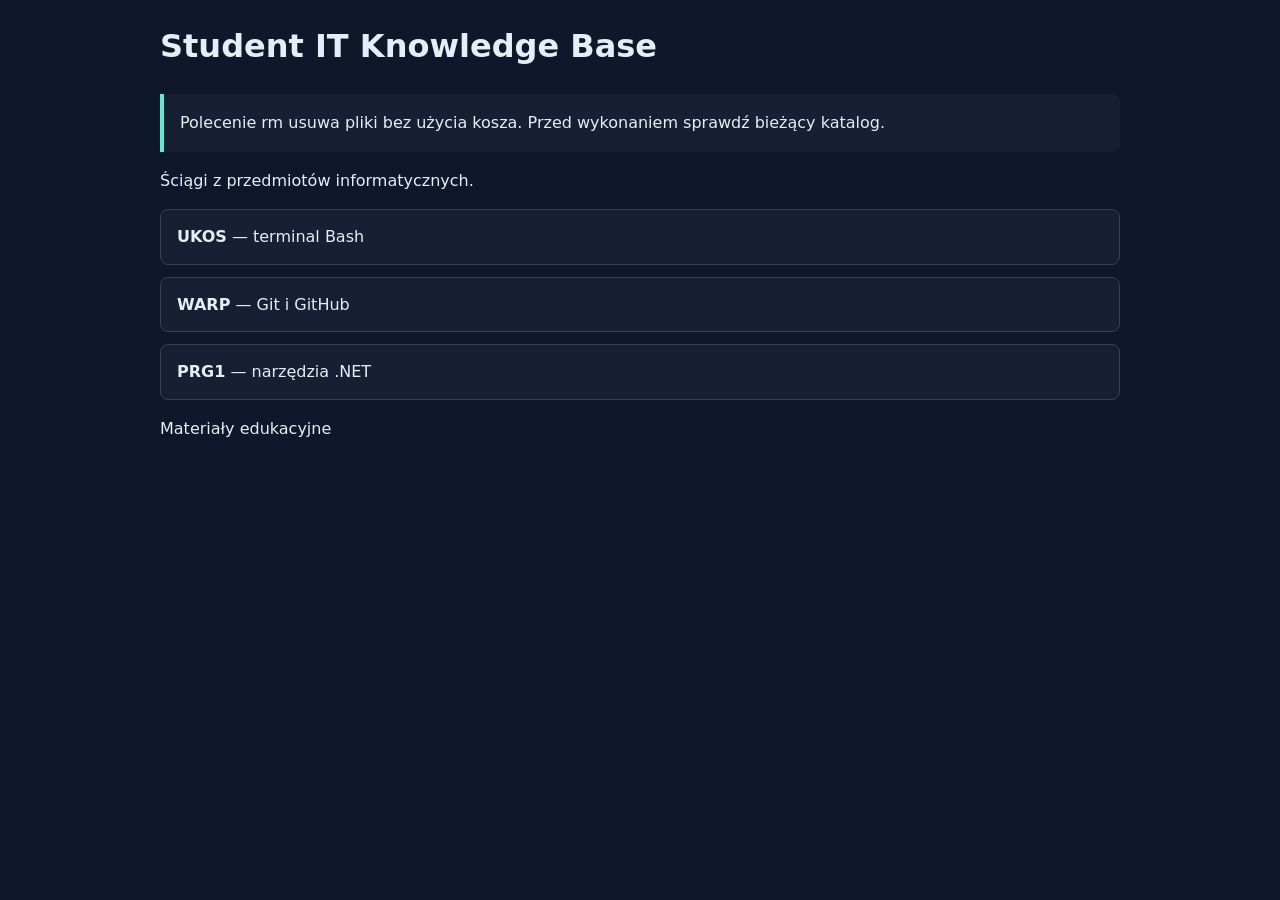
==== index.html @ 927aa808 "Opis wprowadzonych zmian" ====
<!doctype html>
<html lang="pl">
<head>
  <meta charset="utf-8">
  <meta name="viewport" content="width=device-width, initial-scale=1">
  <link rel="stylesheet" href="style.css">
  <title>Student IT Knowledge Base</title>
</head>
<body>
  <header>
    <h1>Student IT Knowledge Base</h1>
  </header>
  <main>
    <p class="info-note">
  Polecenie rm usuwa pliki bez użycia kosza.
  Przed wykonaniem sprawdź bieżący katalog.
</p>
    <p>Ściągi z przedmiotów informatycznych.</p>
    <ul class="topic-list">
  <li><strong>UKOS</strong> — terminal Bash</li>
  <li><strong>WARP</strong> — Git i GitHub</li>
  <li><strong>PRG1</strong> — narzędzia .NET</li>
</ul>
  </main>
  <footer>
    <p>Materiały edukacyjne</p>
  </footer>
</body>
</html>
---- style.css ----
:root {
  --page: #0f172a;
  --surface: #172033;
  --text: #e5edf7;
  --muted: #a8b3c7;
  --accent: #5eead4;
  --line: #334155;
}

* { box-sizing: border-box; }

body {
  margin: 0;
  color: var(--text);
  background: var(--page);
  font-family: system-ui, sans-serif;
  line-height: 1.6;
}

header, main, footer {
  width: min(100% - 32px, 960px);
  margin-inline: auto;
}

a { color: var(--accent); }

a:focus-visible {
  outline: 3px solid var(--accent);
  outline-offset: 3px;
}
.info-note {
  padding: 16px;
  border-left: 4px solid var(--accent);
  border-radius: 0 8px 8px 0;
  background: var(--surface);
}
.topic-list {
  display: grid;
  gap: 12px;
  padding: 0;
  list-style: none;
}

.topic-list li {
  padding: 14px 16px;
  border: 1px solid var(--line);
  border-radius: 8px;
  background: var(--surface);
}
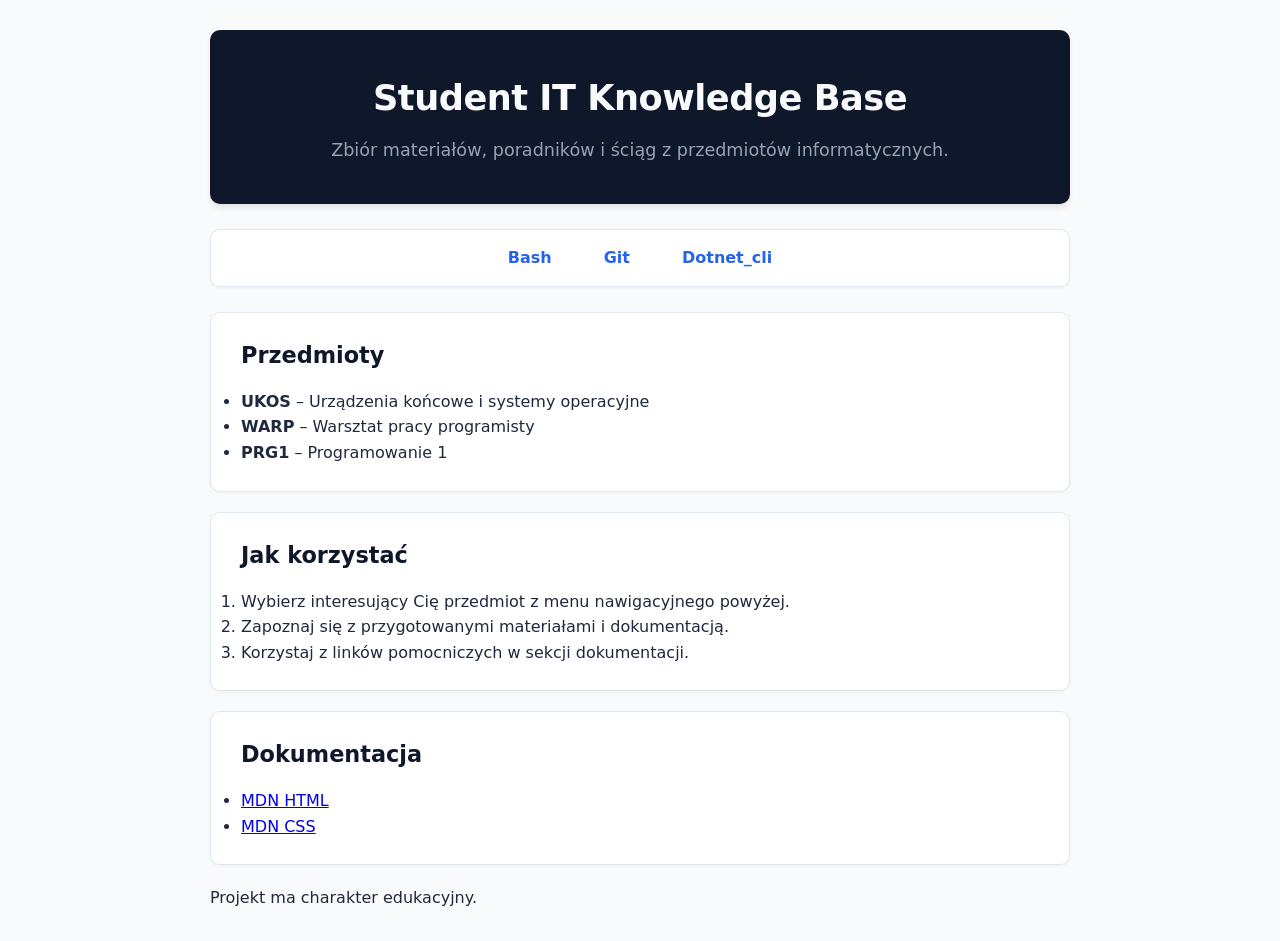
==== commit f16e21a1: "feat: add styled HTML home page" ====
--- a/index.html
+++ b/index.html
@@ -1,29 +1,55 @@
 <!doctype html>
 <html lang="pl">
 <head>
-  <meta charset="utf-8">
-  <meta name="viewport" content="width=device-width, initial-scale=1">
-  <link rel="stylesheet" href="style.css">
-  <title>Student IT Knowledge Base</title>
+    <meta charset="utf-8">
+    <meta name="viewport" content="width=device-width, initial-scale=1">
+    <link rel="stylesheet" href="style.css">
+    <title>Student IT Knowledge Base – Baza Wiedzy</title>
 </head>
 <body>
-  <header>
-    <h1>Student IT Knowledge Base</h1>
-  </header>
-  <main>
-    <p class="info-note">
-  Polecenie rm usuwa pliki bez użycia kosza.
-  Przed wykonaniem sprawdź bieżący katalog.
-</p>
-    <p>Ściągi z przedmiotów informatycznych.</p>
-    <ul class="topic-list">
-  <li><strong>UKOS</strong> — terminal Bash</li>
-  <li><strong>WARP</strong> — Git i GitHub</li>
-  <li><strong>PRG1</strong> — narzędzia .NET</li>
-</ul>
-  </main>
-  <footer>
-    <p>Materiały edukacyjne</p>
-  </footer>
+    <header>
+        <h1>Student IT Knowledge Base</h1>
+        <p>Zbiór materiałów, poradników i ściąg z przedmiotów informatycznych.</p>
+    </header>
+
+    <nav>
+        <ul>
+            <li><a href="pages/bash.html">Bash</a></li>
+            <li><a href="pages/git.html">Git</a></li>
+            <li><a href="pages/dotnet-cli.html">Dotnet_cli</a></li>
+        </ul>
+    </nav>
+
+    <main>
+        <section>
+            <h2>Przedmioty</h2>
+            <ul>
+                <li><strong>UKOS</strong> – Urządzenia końcowe i systemy operacyjne</li>
+                <li><strong>WARP</strong> – Warsztat pracy programisty</li>
+                <li><strong>PRG1</strong> – Programowanie 1</li>
+            </ul>
+        </section>
+
+        <section>
+            <h2>Jak korzystać</h2>
+            <ol>
+                <li>Wybierz interesujący Cię przedmiot z menu nawigacyjnego powyżej.</li>
+                <li>Zapoznaj się z przygotowanymi materiałami i dokumentacją.</li>
+                <li>Korzystaj z linków pomocniczych w sekcji dokumentacji.</li>
+            </ol>
+        </section>
+
+        <section>
+            <h2>Dokumentacja</h2>
+            <ul>
+                <li><a href="https://developer.mozilla.org/pl/docs/Web/HTML" target="_blank" rel="noopener noreferrer">MDN HTML</a></li>
+                <li><a href="https://developer.mozilla.org/pl/docs/Web/CSS" target="_blank" rel="noopener noreferrer">MDN CSS</a></li>
+            </ul>
+        </section>
+    </main>
+
+    <footer>
+        <p>Projekt ma charakter edukacyjny.</p>
+    </footer>
 </body>
 </html>
--- a/style.css
+++ b/style.css
@@ -1,49 +1,100 @@
 :root {
-  --page: #0f172a;
-  --surface: #172033;
-  --text: #e5edf7;
-  --muted: #a8b3c7;
-  --accent: #5eead4;
-  --line: #334155;
+    --primary: #2563eb;
+    --primary-hover: #1d4ed8;
+    --bg-color: #f8fafc;
+    --card-bg: #ffffff;
+    --text-main: #1e293b;
+    --text-muted: #64748b;
+    --border-color: #e2e8f0;
+    --header-bg: #0f172a;
+    --header-text: #f8fafc;
+    --radius: 10px;
 }
 
-* { box-sizing: border-box; }
+* {
+    box-sizing: border-box;
+    margin: 0;
+    padding: 0;
+}
 
 body {
-  margin: 0;
-  color: var(--text);
-  background: var(--page);
-  font-family: system-ui, sans-serif;
-  line-height: 1.6;
+    font-family: system-ui, -apple-system, BlinkMacSystemFont, 'Segoe UI', Roboto, Oxygen, Ubuntu, Cantarell, sans-serif;
+    background-color: var(--bg-color);
+    color: var(--text-main);
+    line-height: 1.6;
+    max-width: 900px;
+    margin: 0 auto;
+    padding: 30px 20px;
 }
 
-header, main, footer {
-  width: min(100% - 32px, 960px);
-  margin-inline: auto;
+header {
+    background-color: var(--header-bg);
+    color: var(--header-text);
+    padding: 40px 30px;
+    border-radius: var(--radius);
+    text-align: center;
+    margin-bottom: 25px;
+    box-shadow: 0 4px 6px -1px rgba(0, 0, 0, 0.1);
 }
 
-a { color: var(--accent); }
-
-a:focus-visible {
-  outline: 3px solid var(--accent);
-  outline-offset: 3px;
-}
-.info-note {
-  padding: 16px;
-  border-left: 4px solid var(--accent);
-  border-radius: 0 8px 8px 0;
-  background: var(--surface);
-}
-.topic-list {
-  display: grid;
-  gap: 12px;
-  padding: 0;
-  list-style: none;
+header h1 {
+    font-size: 2.2rem;
+    margin-bottom: 10px;
+    letter-spacing: -0.5px;
 }
 
-.topic-list li {
-  padding: 14px 16px;
-  border: 1px solid var(--line);
-  border-radius: 8px;
-  background: var(--surface);
+header p {
+    color: #94a3b8;
+    font-size: 1.1rem;
+}
+
+nav {
+    background-color: var(--card-bg);
+    border: 1px solid var(--border-color);
+    border-radius: var(--radius);
+    padding: 15px 20px;
+    margin-bottom: 25px;
+    box-shadow: 0 1px 3px rgba(0, 0, 0, 0.05);
+}
+
+nav ul {
+    list-style: none;
+    display: flex;
+    justify-content: center;
+    gap: 20px;
+    flex-wrap: wrap;
+}
+
+nav a {
+    text-decoration: none;
+    color: var(--primary);
+    font-weight: 600;
+    padding: 8px 16px;
+    border-radius: 6px;
+    transition: background-color 0.2s ease, color 0.2s ease;
+}
+
+nav a:hover {
+    background-color: #eff6ff;
+    color: var(--primary-hover);
+}
+
+main section {
+    background-color: var(--card-bg);
+    border: 1px solid var(--border-color);
+    border-radius: var(--radius);
+    padding: 25px 30px;
+    margin-bottom: 20px;
+    box-shadow: 0 1px 3px rgba(0, 0, 0, 0.05);
+    transition: transform 0.2s ease, box-shadow 0.2s ease;
+}
+
+main section:hover {
+    box-shadow: 0 4px 12px rgba(0, 0, 0, 0.05);
+}
+
+h2 {
+    font-size: 1.4rem;
+    color: var(--header-bg);
+    margin-bottom: 15px
 }
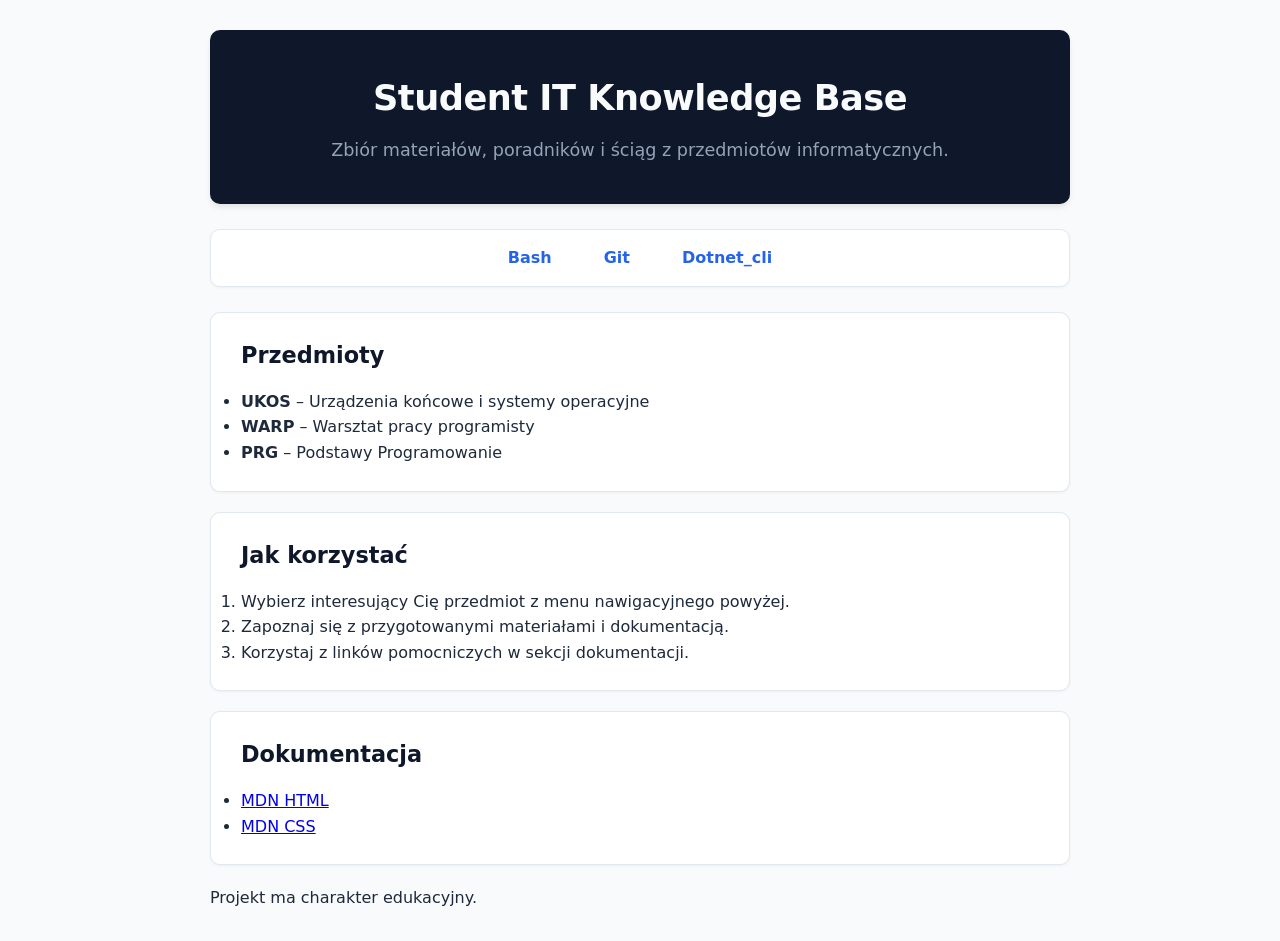
==== commit ff2558dc: "d" ====
--- a/index.html
+++ b/index.html
@@ -26,7 +26,7 @@
             <ul>
                 <li><strong>UKOS</strong> – Urządzenia końcowe i systemy operacyjne</li>
                 <li><strong>WARP</strong> – Warsztat pracy programisty</li>
-                <li><strong>PRG1</strong> – Programowanie 1</li>
+                <li><strong>PRG</strong> – Podstawy Programowanie </li>
             </ul>
         </section>
 
@@ -52,4 +52,4 @@
         <p>Projekt ma charakter edukacyjny.</p>
     </footer>
 </body>
-</html>+</html>
